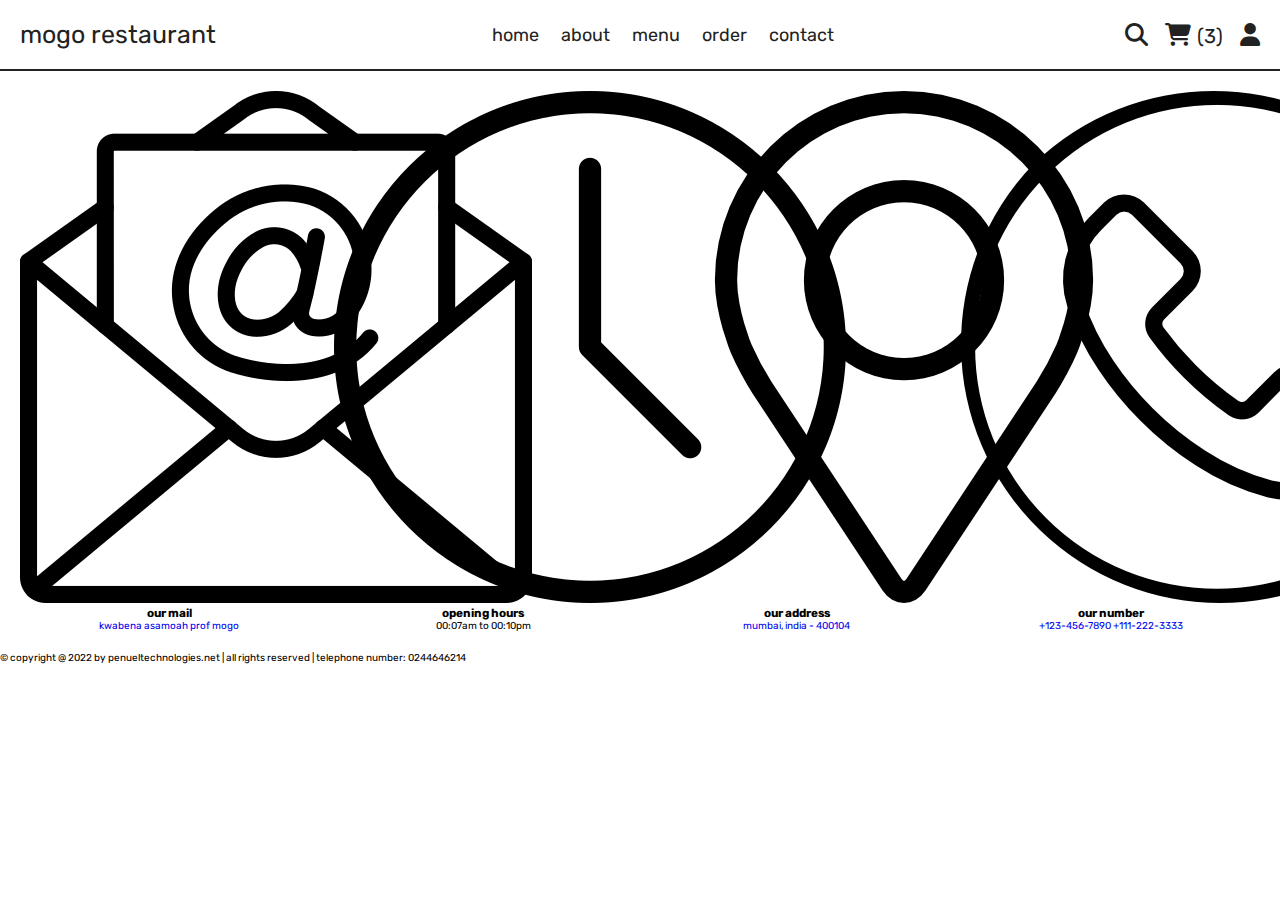
==== index.html @ 7354e5f3 "added footer code" ====
<!DOCTYPE html>
<html lang="en">
<head>
    <meta charset="UTF-8">
    <meta http-equiv="X-UA-Compatible" content="IE=edge">
    <meta name="viewport" content="width=device-width, initial-scale=1.0">
    <title>::Mogo F&R-Home</title>

    <!--font awesome cdn link-->
    <link rel="stylesheet" href="https://cdnjs.cloudflare.com/ajax/libs/font-awesome/6.1.2/css/all.min.css">

    <!--custom css link-->
    <link rel="stylesheet" href="css/style.css">
</head>
<body>
     <!--header section starts-->
     <header class="header">

        <section class="flex">

            <a href="index.html" class="logo">mogo restaurant</a>
        
            <nav class="navbar">
                <a href="index.html">home</a>
                <a href="about.html">about</a>
                <a href="menu.html">menu</a>
                <a href="orders.html">order</a>
                <a href="contact.html">contact</a>
            </nav>

            <div class="icons">
                <a href="search.html"><i class="fas fa-search"></i></a>
                <a href="cart.html"><i class="fas fa-shopping-cart"></i> <span>(3)</span></a>
                <div id="user-btn" class="fas fa-user"></div>
                <div id="menu-btn" class="fas fa-bars"></div>
             </div>

             <div class="profile">
                <p class="name">prof eddy</p>
                <div class="flex">
                    <a href="profile.html" class="btn">profiles</a>
                    <a href="#" class="delete-btn">logout</a>
                </div>
                <p class="account"><a href="login.html">login</a> or 
                    <a href="register.html">register</a> </p>
                
             </div>  

             </section>
     </header>

     <!--header section end-->

     <footer class="footer">

        <section class="box-container">

            <div class="box">
                <img src="images/email-icon.png" alt="">
                <h3>our mail</h3>
                <a href="mailto:savealifemobapp@gmail.com">kwabena asamoah</a>
                <a href="mailto:asamoah.frempong@gmail.com">prof mogo</a>
            </div>

            <div class="box">
                <img src="images/clock-icon.png" alt="">
                <h3>opening hours</h3>
                <p>00:07am to 00:10pm</p>
            </div>

            <div class="box">
                <img src="images/map-icon.png" alt="">
                <h3>our address</h3>
                <a href="https:/www.google.com/maps"> mumbai, india - 400104</a>
            </div>   
            
            <div class="box">
                <img src="images/phone-icon.png" alt="">
                <h3>our number</h3>
                <a href="tel:1234567890">+123-456-7890</a>
                <a href="tel:1112223333">+111-222-3333</a>
            </div>
        </section>

        <div class="credit"> &copy; copyright @ 2022 by <span> penueltechnologies.net</span> | all rights reserved | telephone number: 0244646214 </div>
     </footer>

     <!--footer-->






























<!--custom js file link-->
<script src="js/script.js"></script>

</body>
</html>
---- css/style.css ----
@import url('https://fonts.googleapis.com/css2?family=Rubik:wght@300;400;500;600&display=swap');



:root{
    --yellow:#fed330;
    --red:#e74c3c;
    --white:#fff;
    --black:#222;
    --light-color:#777;
    --border:.2rem solid var(--black);
}

*{
    font-family: 'Rubik', sans-serif;
    margin: 0; padding: 0;
    box-sizing: border-box;
    outline: none; border: none;
    text-decoration: none;
}

*::selection{
    background-color: var(--yellow);
    color: var(--white);
}

::-webkit-scrollbar{
    height: .2rem;
    width: 1rem;
  
}

::-webkit-scrollbar-track{
    background-color: transparent;
}

::-webkit-scrollbar-thumb{
    background-color: var(--yellow);
}

html{
    font-size: 62.5%;
    overflow-x: hidden;
    scroll-behavior: smooth;
    stop-opacity: 7rem;
}

section{
    margin: 0 auto;
    max-width: 1200ox;
    padding: 2rem;
}

.btn,
.delete-btn{
    margin-top: 1rem;
    display: inline-block;
    font-size: 2rem;
    padding: 1rem 3rem;
    cursor: pointer;    
    text-transform: capitalize;
    transition: .2s linear;
}
.btn{
    background-color: var(--yellow);
    color: var(--black);
}

.delete-btn{
    background-color: var(--red);
    color: var(--white);
}

.btn:hover,
.delete-btn:hover{
    letter-spacing: .2rem;
}









/*header css*/

.header{
    position: sticky;
    top: 0; left: 0; right: 0;
    z-index: 1000;
    background-color: var(--white);
    border-bottom: var(--border);
}

.header .flex{
    display: flex;
    align-items: center;
    justify-content: space-between;
    position: relative;
}

.header .flex .logo{
    font-size: 2.5rem;
    color: var(--black)
}

.header .flex .logo:hover{
    color: var(--yellow);
}

.header .flex .navbar a{
    font-size: 1.8rem;
    color: var(--black);
    margin: 0 1rem;
}

.header .flex .navbar a:hover{
    color: var(--yellow);
    text-decoration: underline .2rem;
    
    }

.header .flex .icons > *{
    margin-left: 1.5rem;
    font-size: 2.3rem;
    color: var(--black);
    cursor: pointer;
}

.header .flex .icons > *:hover{
    color: var(--yellow);
}
.header .flex .icons span{
    font-size: 2rem;
}

#menu-btn{
    display: none;
}


.header .flex .profile{
    background-color: var(--white);
    border: var(--border);
    padding: 1.5rem;
    text-align: center;
    position: absolute;
    top: 125%; right: 2rem;
    width: 30rem;
    display: none;
    animation: fadeIn .2s linear;
}

.header .flex .profile.active{
    display: inline-block;
}


@keyframes fadeIn {
    0% {
        transform: translateY(1rem);
    }
    
}

.header .flex .profile .name{
    font-size: 2rem;
    color: var(--black);
    margin-bottom: 1rem;
}

.header .flex .profile .account{
    margin-top: 2rem;
    font-size: 2rem;
    color: var(--light-color);
}

.header .flex .profile .account a{
    color: var(--black);
}

.header .flex .profile .account a:hover{
    color: var(--yellow);
    text-decoration: underline;
}



/*footer css*/

.footer .box-container{
    display: grid;
    grid-template-columns: repeat(auto-fit, minmax(27rem, 1fr));
    gap: 1.5rem;
    align-items: flex-start;
}

.footer .box-container .box{
    text-align: center;
}























/* media query css*/

@media (max-width:991px) {
    html{
        font-size: 55%;
    }
}

@media (max-width: 768px) {
    #menu-btn{
        display: inline-block;
    }

    .header .flex .navbar{
        position: absolute;
        top: 99%; left: 0; right: 0;
        border-top: var(--border);
        border-bottom: var(--border);
        background-color: var(--white);
        transition: .2s linear;
        clip-path: polygon(0 0, 100% 0, 0 0);
    }

    .header .flex .navbar a{
        display: block;
        margin: 2rem;
    }

    .header .flex .navbar.active{
        clip-path: polygon(0 0, 100% 0, 100% 100%, 0 100%);
    }
    
}
    
    @media (max-width:450px) {
        html{
            font-size: 50%;
        }
}
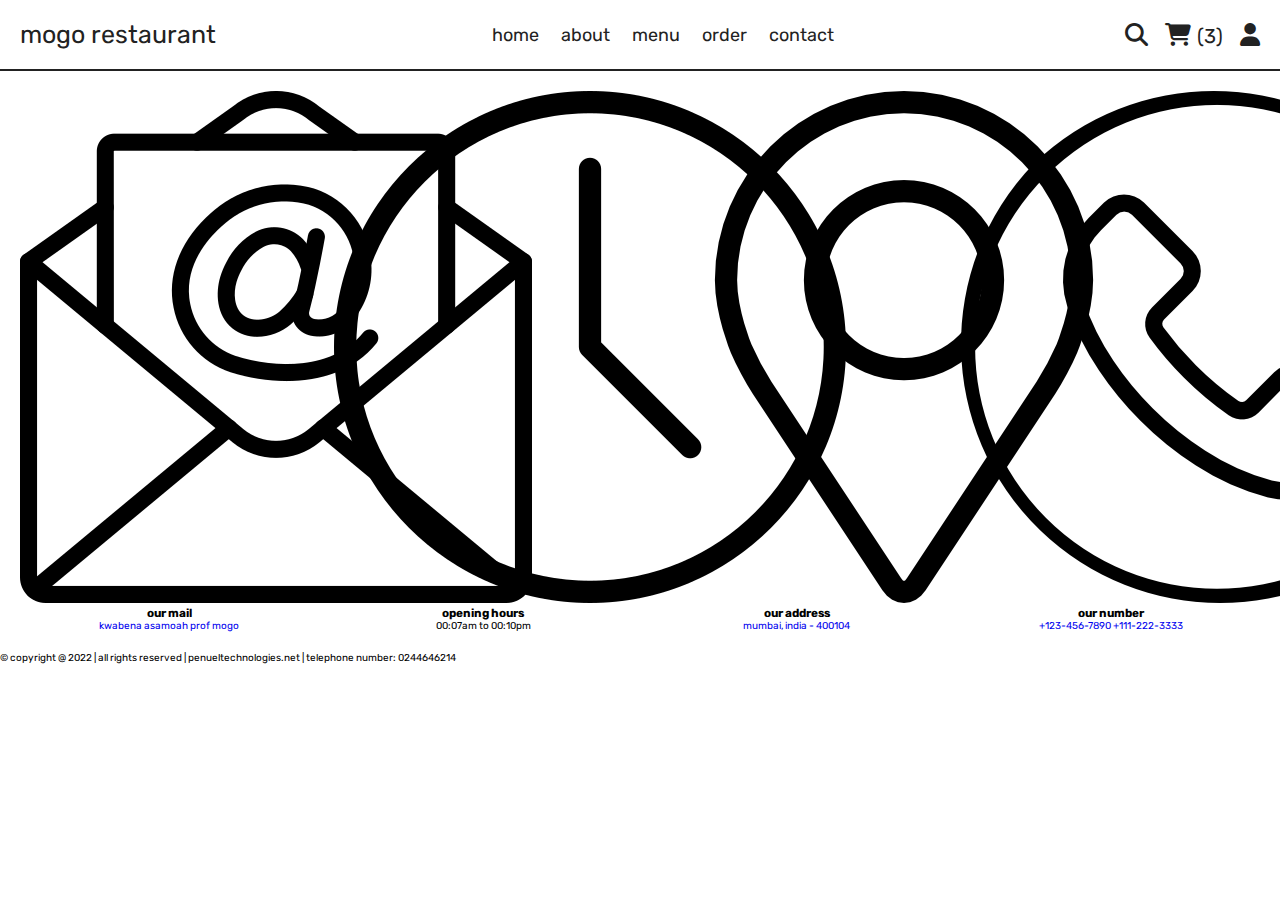
==== commit 77b978a5: "updated footer" ====
--- a/index.html
+++ b/index.html
@@ -82,7 +82,7 @@
             </div>
         </section>
 
-        <div class="credit"> &copy; copyright @ 2022 by <span> penueltechnologies.net</span> | all rights reserved | telephone number: 0244646214 </div>
+        <div class="credit"> &copy; copyright @ 2022 | all rights reserved | <span> penueltechnologies.net</span> | telephone number: 0244646214 </div>
      </footer>
 
      <!--footer-->
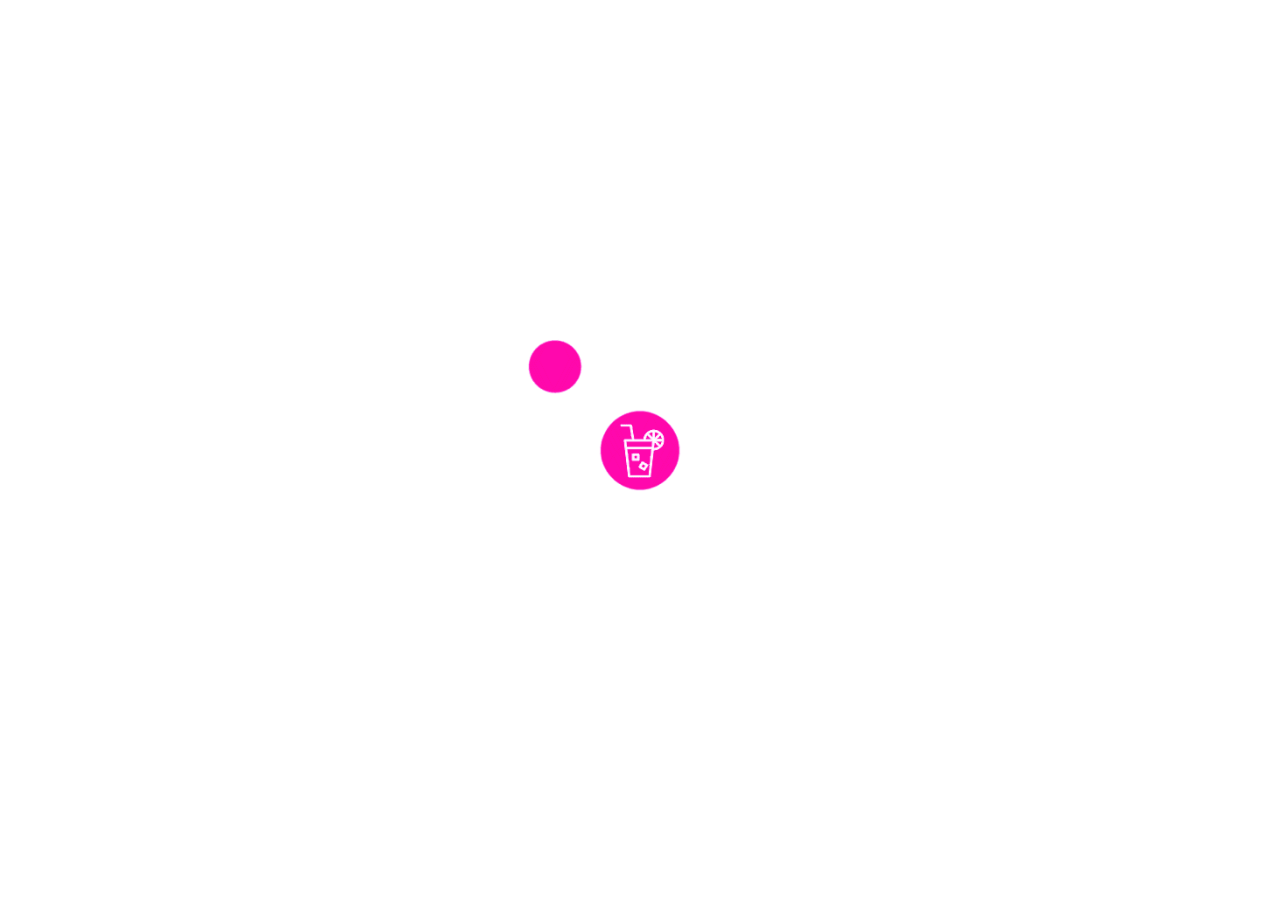
==== commit d9718045: "completed footer and added loader icon" ====
--- a/index.html
+++ b/index.html
@@ -50,6 +50,44 @@
      </header>
 
      <!--header section end-->
+
+
+
+
+
+
+
+
+
+
+
+
+
+
+
+
+
+
+
+
+
+
+
+
+
+
+
+
+
+
+
+
+
+
+
+
+     
+     <!--footer section starts-->
 
      <footer class="footer">
 
@@ -108,16 +146,19 @@
 
 
 
+/* loader*/
 
+<div class="loader">
+    <img src="images/loader.gif" alt="">
+</div>
 
-
-
-
-
+<script src="https://unpkg.com/swiper@8/swiper-bundle.min.js"></script>
 
 
 <!--custom js file link-->
 <script src="js/script.js"></script>
 
+
+
 </body>
 </html>--- a/css/style.css
+++ b/css/style.css
@@ -199,6 +199,57 @@
 
 .footer .box-container .box{
     text-align: center;
+    padding: 2rem;
+    border: var(--border);
+}
+
+.footer .box-container .box img{
+    height: 10rem;
+    margin-bottom: 1rem;
+}
+
+.footer .box-container .box h3{
+    margin: 1rem 0 ;
+    font-size: 2rem;
+    color: var(--black);
+}
+
+.footer .box-container .box a,
+.footer .box-container .box p{
+    line-height: 2;
+    font-size: 1.5rem;
+    color: var(--light-color);
+    display: block;
+}
+
+.footer .credit{
+    background-color: var(--black);
+    text-align: center;
+    padding: 3rem 2rem;
+    font-size: 2rem;
+    color: var(--white);
+    text-transform: capitalize;
+}
+
+.footer .credit span{
+    color: var(--yellow);
+    text-transform: lowercase;
+}
+
+/* loader css*/
+
+.loader{
+    position: fixed;
+    top: 0; left: 0; right: 0; bottom: 0;
+    background-color: var(--white);
+    z-index: 10000;
+    display: flex;
+    align-items: center;
+    justify-content: center;
+}
+
+.loader img{
+    width: 35rem;
 }
 
 
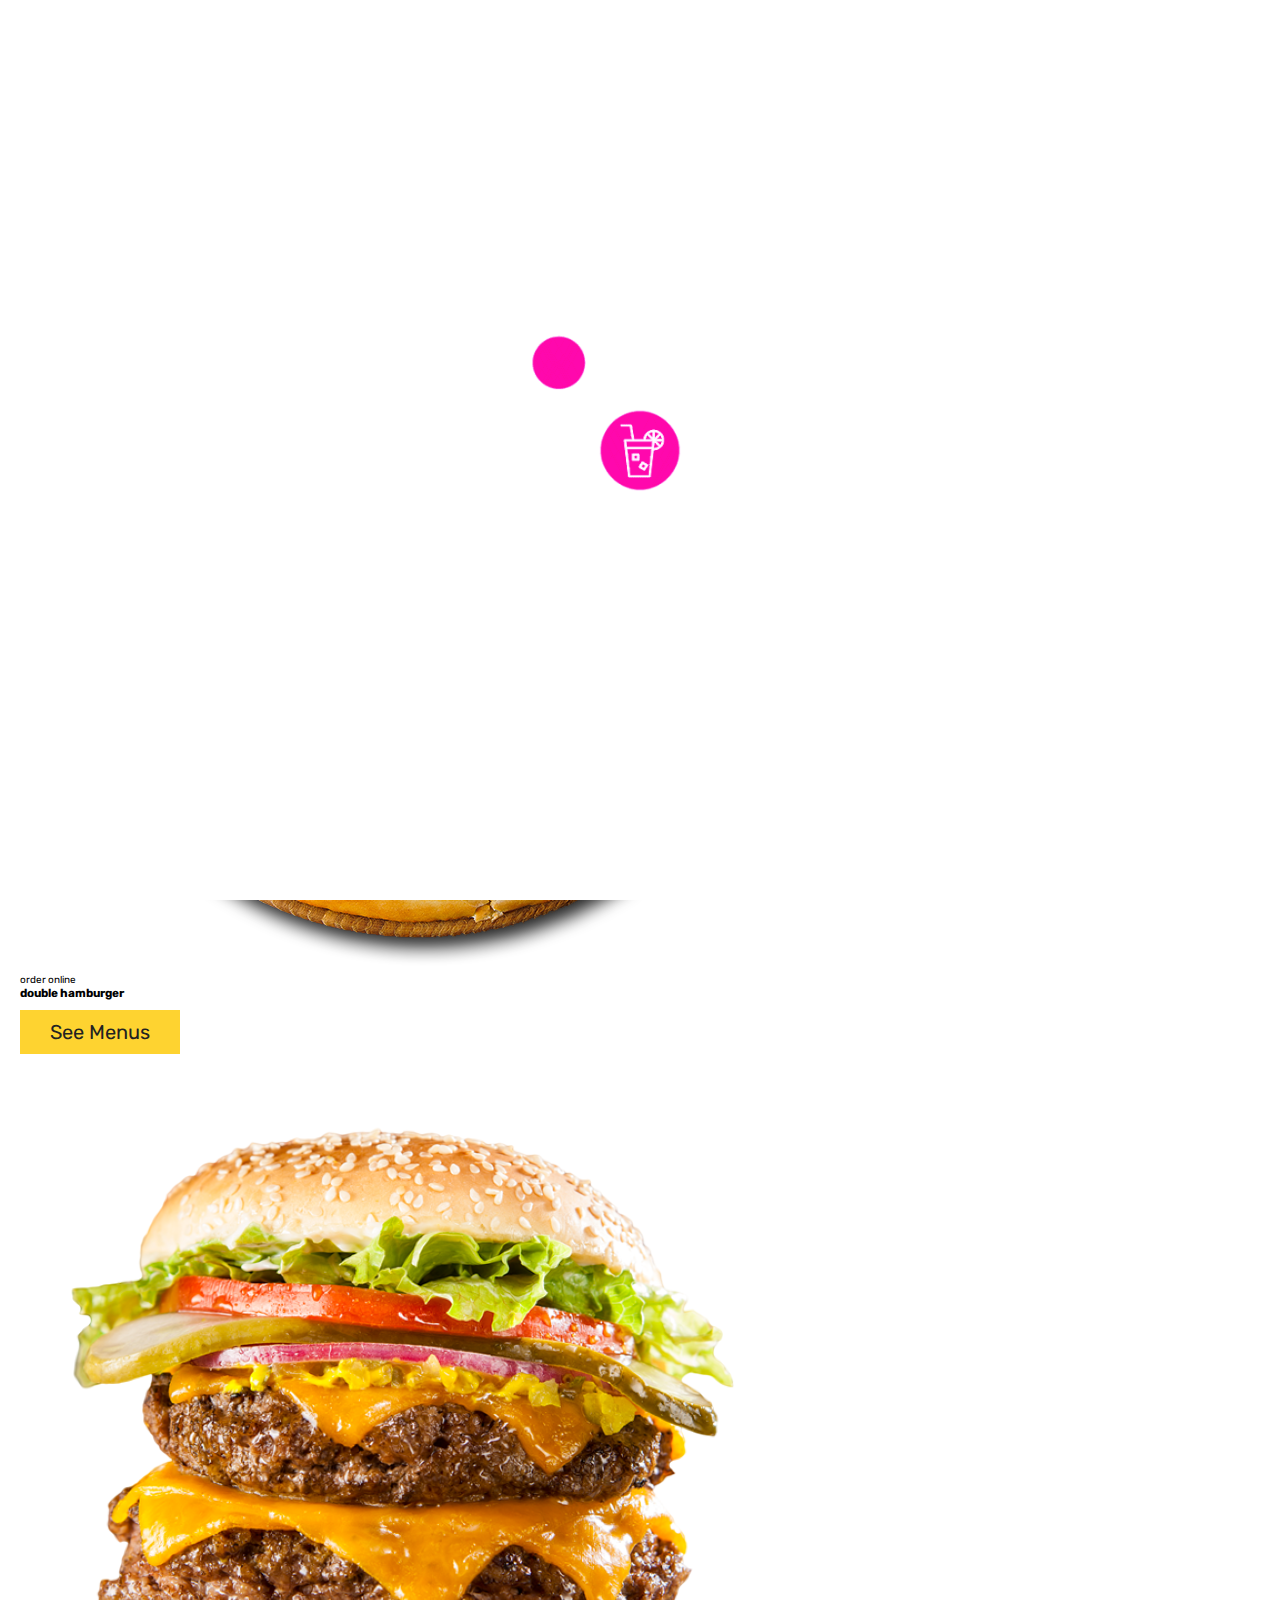
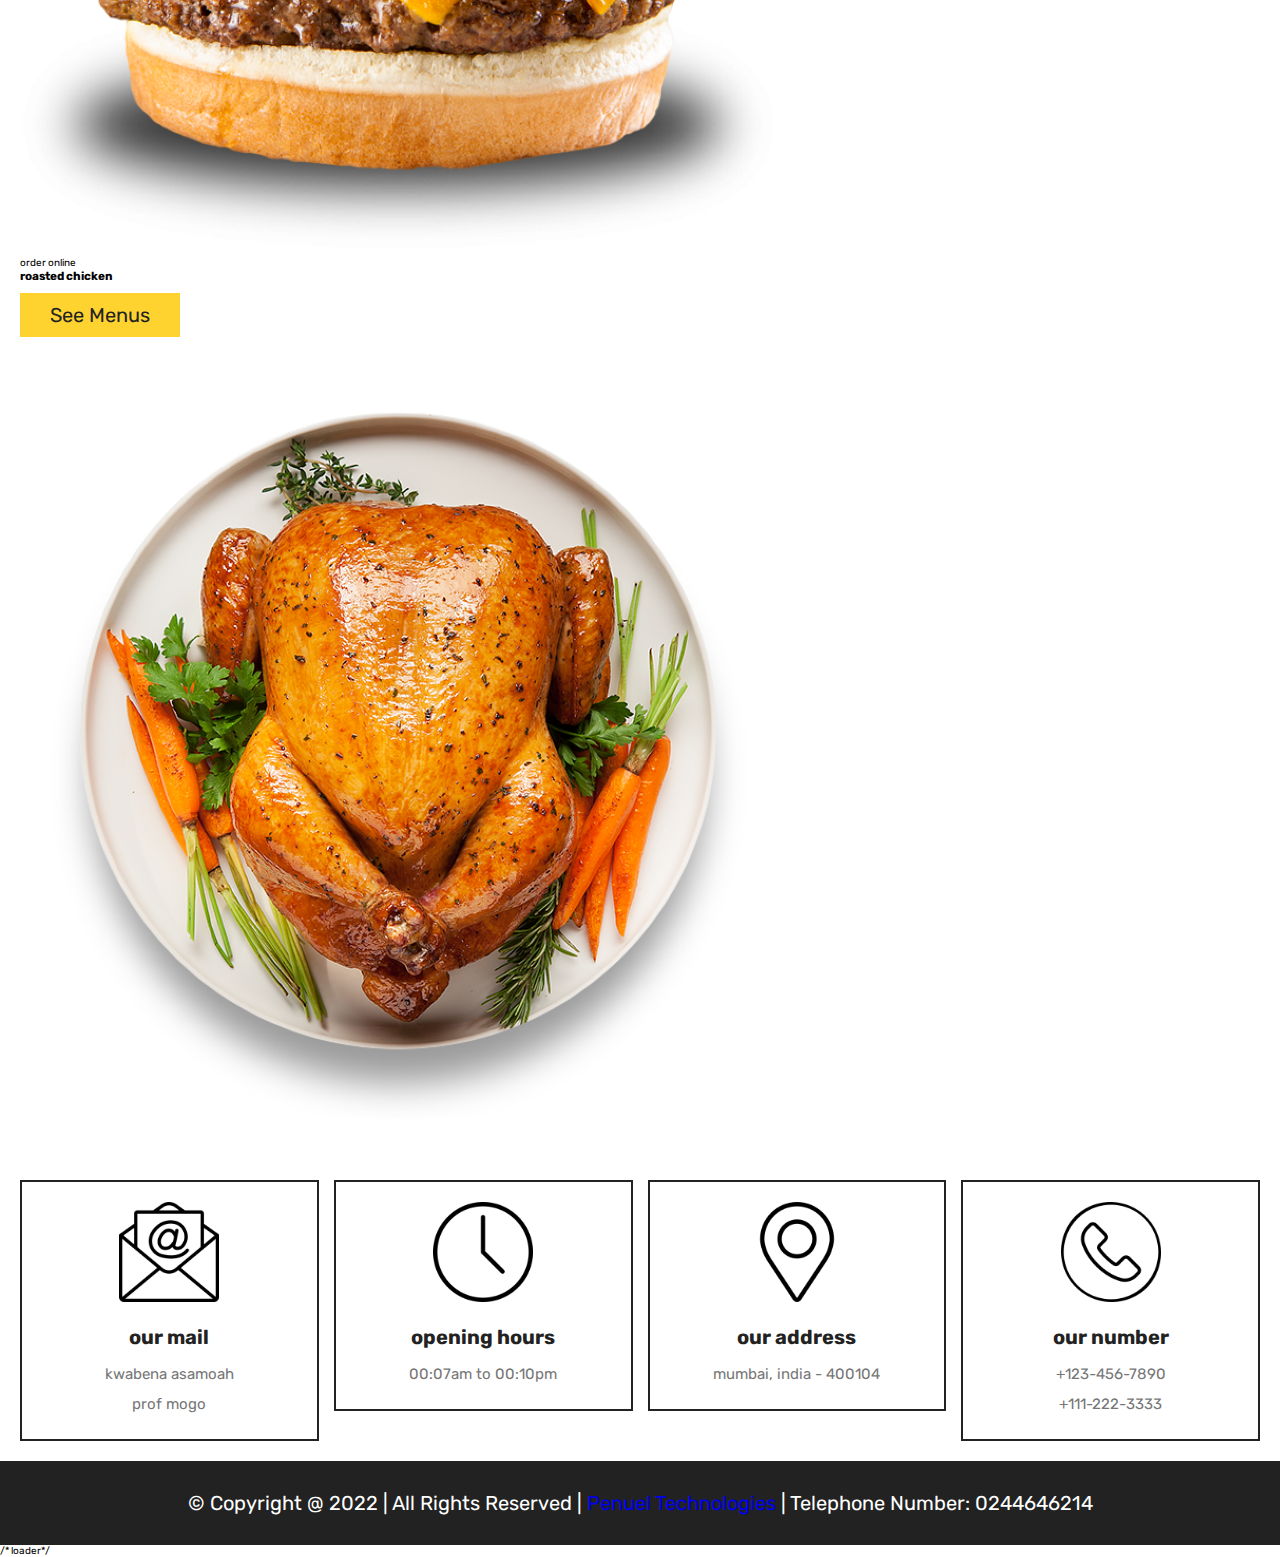
==== commit 24b90fdb: "added home code" ====
--- a/index.html
+++ b/index.html
@@ -1,164 +1,155 @@
 <!DOCTYPE html>
 <html lang="en">
-<head>
-    <meta charset="UTF-8">
-    <meta http-equiv="X-UA-Compatible" content="IE=edge">
-    <meta name="viewport" content="width=device-width, initial-scale=1.0">
+  <head>
+    <meta charset="UTF-8" />
+    <meta http-equiv="X-UA-Compatible" content="IE=edge" />
+    <meta name="viewport" content="width=device-width, initial-scale=1.0" />
     <title>::Mogo F&R-Home</title>
 
     <!--font awesome cdn link-->
-    <link rel="stylesheet" href="https://cdnjs.cloudflare.com/ajax/libs/font-awesome/6.1.2/css/all.min.css">
+    <link
+      rel="stylesheet"
+      href="https://cdnjs.cloudflare.com/ajax/libs/font-awesome/6.1.2/css/all.min.css"
+    />
 
     <!--custom css link-->
-    <link rel="stylesheet" href="css/style.css">
-</head>
-<body>
-     <!--header section starts-->
-     <header class="header">
+    <link rel="stylesheet" href="css/style.css" />
+  </head>
+  <body>
+    <!--header section starts-->
+    <header class="header">
+      <section class="flex">
+        <a href="index.html" class="logo">mogo restaurant</a>
 
-        <section class="flex">
+        <nav class="navbar">
+          <a href="index.html">home</a>
+          <a href="about.html">about</a>
+          <a href="menu.html">menu</a>
+          <a href="orders.html">order</a>
+          <a href="contact.html">contact</a>
+        </nav>
 
-            <a href="index.html" class="logo">mogo restaurant</a>
-        
-            <nav class="navbar">
-                <a href="index.html">home</a>
-                <a href="about.html">about</a>
-                <a href="menu.html">menu</a>
-                <a href="orders.html">order</a>
-                <a href="contact.html">contact</a>
-            </nav>
+        <div class="icons">
+          <a href="search.html"><i class="fas fa-search"></i></a>
+          <a href="cart.html"
+            ><i class="fas fa-shopping-cart"></i> <span>(3)</span></a
+          >
+          <div id="user-btn" class="fas fa-user"></div>
+          <div id="menu-btn" class="fas fa-bars"></div>
+        </div>
 
-            <div class="icons">
-                <a href="search.html"><i class="fas fa-search"></i></a>
-                <a href="cart.html"><i class="fas fa-shopping-cart"></i> <span>(3)</span></a>
-                <div id="user-btn" class="fas fa-user"></div>
-                <div id="menu-btn" class="fas fa-bars"></div>
-             </div>
+        <div class="profile">
+          <p class="name">prof eddy</p>
+          <div class="flex">
+            <a href="profile.html" class="btn">profiles</a>
+            <a href="#" class="delete-btn">logout</a>
+          </div>
+          <p class="account">
+            <a href="login.html">login</a> or
+            <a href="register.html">register</a>
+          </p>
+        </div>
+      </section>
+    </header>
 
-             <div class="profile">
-                <p class="name">prof eddy</p>
-                <div class="flex">
-                    <a href="profile.html" class="btn">profiles</a>
-                    <a href="#" class="delete-btn">logout</a>
-                </div>
-                <p class="account"><a href="login.html">login</a> or 
-                    <a href="register.html">register</a> </p>
-                
-             </div>  
+    <!--header section end-->
 
-             </section>
-     </header>
+    <!--home section starts-->
 
-     <!--header section end-->
+    <section class="home">
+      <div class="swiper home-slider">
+        <div class="swiper-wrapper">
+          <!--image 1-->
+          <div class="swiper-slide slide">
+            <div class="content">
+              <span>order online</span>
+              <h3>delicious pizza</h3>
+              <a href="menu.html" class="btn">see menus</a>
+            </div>
+            <div class="image">
+              <img src="images/home-img-1.png" alt="" />
+            </div>
+          </div>
 
+          <!--image 2-->
+          <div class="swiper-slide slide">
+            <div class="content">
+              <span>order online</span>
+              <h3>double hamburger</h3>
+              <a href="menu.html" class="btn">see menus</a>
+            </div>
+            <div class="image">
+              <img src="images/home-img-2.png" alt="" />
+            </div>
+          </div>
 
+          <!--image 3-->
+          <div class="swiper-slide slide">
+            <div class="content">
+              <span>order online</span>
+              <h3>roasted chicken</h3>
+              <a href="menu.html" class="btn">see menus</a>
+            </div>
+            <div class="image">
+              <img src="images/home-img-3.png" alt="" />
+            </div>
+          </div>
+        </div>
+      </div>
+    </section>
+    <!--home section ends-->
 
+    <!--footer section starts-->
 
+    <footer class="footer">
+      <section class="box-container">
+        <div class="box">
+          <img src="images/email-icon.png" alt="" />
+          <h3>our mail</h3>
+          <a href="mailto:savealifemobapp@gmail.com">kwabena asamoah</a>
+          <a href="mailto:asamoah.frempong@gmail.com">prof mogo</a>
+        </div>
 
+        <div class="box">
+          <img src="images/clock-icon.png" alt="" />
+          <h3>opening hours</h3>
+          <p>00:07am to 00:10pm</p>
+        </div>
 
+        <div class="box">
+          <img src="images/map-icon.png" alt="" />
+          <h3>our address</h3>
+          <a href="https:/www.google.com/maps"> mumbai, india - 400104</a>
+        </div>
 
+        <div class="box">
+          <img src="images/phone-icon.png" alt="" />
+          <h3>our number</h3>
+          <a href="tel:1234567890">+123-456-7890</a>
+          <a href="tel:1112223333">+111-222-3333</a>
+        </div>
+      </section>
 
+      <div class="credit">
+        &copy; copyright @ 2022 | all rights reserved |
+        <span>
+          <a href="https://penueltechnologies.net">penuel technologies</a>
+        </span>
+        | telephone number: 0244646214
+      </div>
+    </footer>
 
+    <!--footer-->
 
+    /* loader*/
 
+    <div class="loader">
+      <img src="images/loader.gif" alt="" />
+    </div>
 
+    <script src="https://unpkg.com/swiper@8/swiper-bundle.min.js"></script>
 
-
-
-
-
-
-
-
-
-
-
-
-
-
-
-
-
-
-
-
-
-
-
-
-     
-     <!--footer section starts-->
-
-     <footer class="footer">
-
-        <section class="box-container">
-
-            <div class="box">
-                <img src="images/email-icon.png" alt="">
-                <h3>our mail</h3>
-                <a href="mailto:savealifemobapp@gmail.com">kwabena asamoah</a>
-                <a href="mailto:asamoah.frempong@gmail.com">prof mogo</a>
-            </div>
-
-            <div class="box">
-                <img src="images/clock-icon.png" alt="">
-                <h3>opening hours</h3>
-                <p>00:07am to 00:10pm</p>
-            </div>
-
-            <div class="box">
-                <img src="images/map-icon.png" alt="">
-                <h3>our address</h3>
-                <a href="https:/www.google.com/maps"> mumbai, india - 400104</a>
-            </div>   
-            
-            <div class="box">
-                <img src="images/phone-icon.png" alt="">
-                <h3>our number</h3>
-                <a href="tel:1234567890">+123-456-7890</a>
-                <a href="tel:1112223333">+111-222-3333</a>
-            </div>
-        </section>
-
-        <div class="credit"> &copy; copyright @ 2022 | all rights reserved | <span> penueltechnologies.net</span> | telephone number: 0244646214 </div>
-     </footer>
-
-     <!--footer-->
-
-
-
-
-
-
-
-
-
-
-
-
-
-
-
-
-
-
-
-
-
-
-/* loader*/
-
-<div class="loader">
-    <img src="images/loader.gif" alt="">
-</div>
-
-<script src="https://unpkg.com/swiper@8/swiper-bundle.min.js"></script>
-
-
-<!--custom js file link-->
-<script src="js/script.js"></script>
-
-
-
-</body>
-</html>+    <!--custom js file link-->
+    <script src="js/script.js"></script>
+  </body>
+</html>
--- a/css/style.css
+++ b/css/style.css
@@ -233,7 +233,7 @@
 
 .footer .credit span{
     color: var(--yellow);
-    text-transform: lowercase;
+   
 }
 
 /* loader css*/
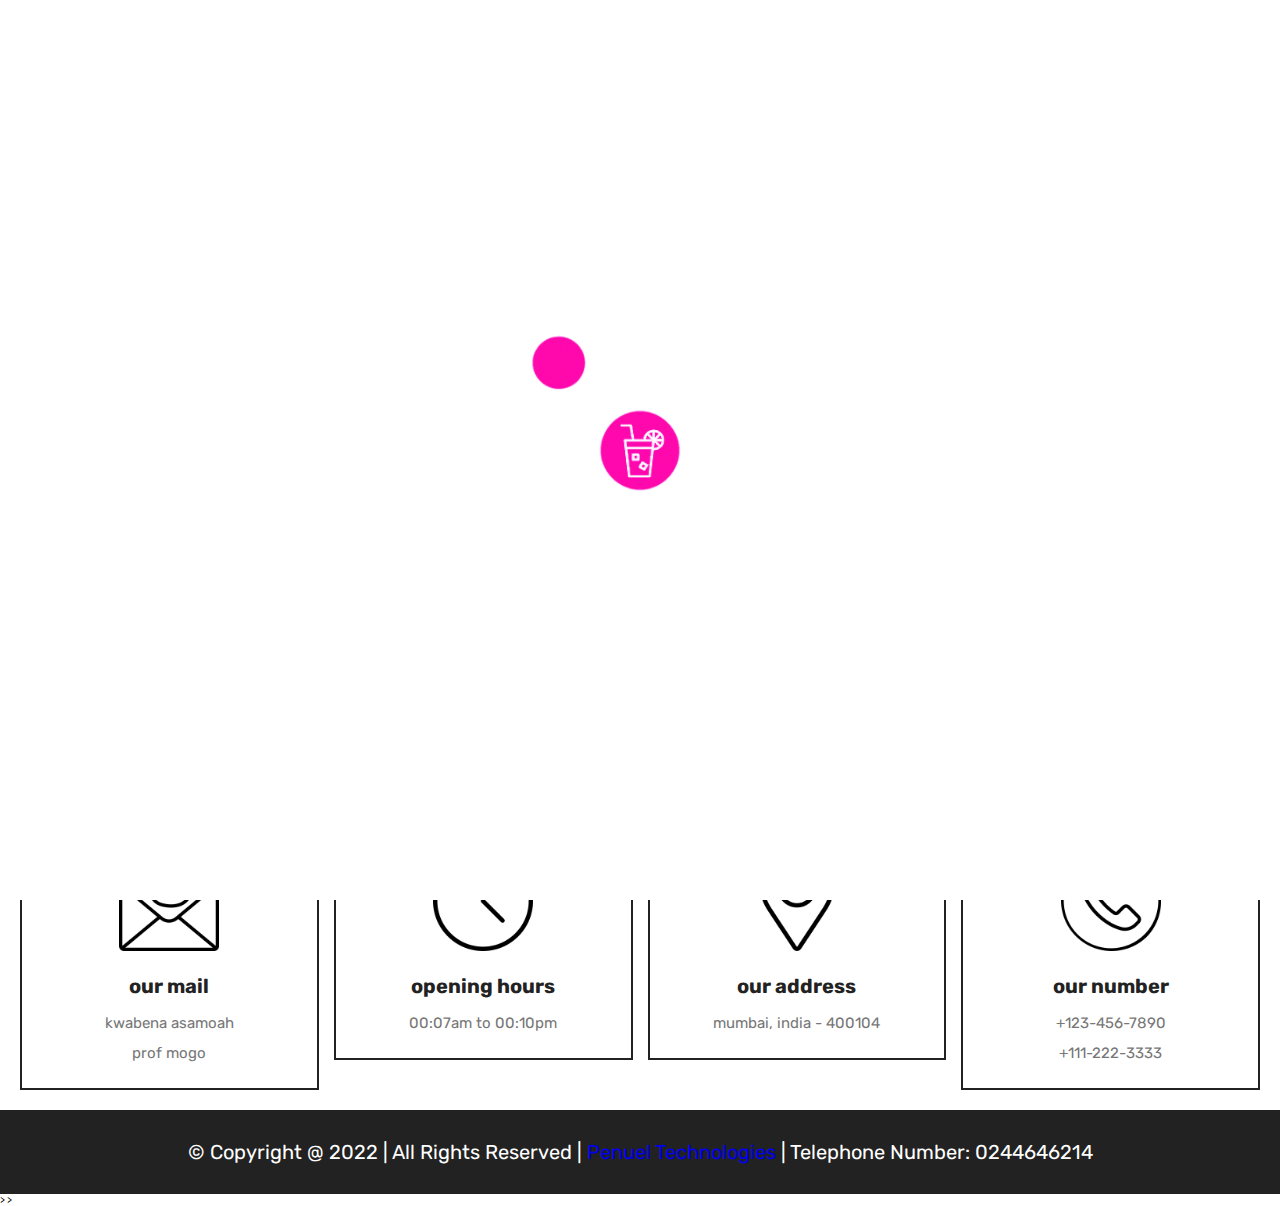
==== commit 65540152: "added home slider" ====
--- a/index.html
+++ b/index.html
@@ -4,7 +4,9 @@
     <meta charset="UTF-8" />
     <meta http-equiv="X-UA-Compatible" content="IE=edge" />
     <meta name="viewport" content="width=device-width, initial-scale=1.0" />
-    <title>::Mogo F&R-Home</title>
+    <title>::Mogo F&R-Home Page</title>
+
+    <link rel="stylesheet" href="https://unpkg.com/swiper@8/swiper-bundle.min.css">
 
     <!--font awesome cdn link-->
     <link
@@ -57,7 +59,9 @@
     <!--home section starts-->
 
     <section class="home">
+
       <div class="swiper home-slider">
+
         <div class="swiper-wrapper">
           <!--image 1-->
           <div class="swiper-slide slide">
@@ -67,7 +71,7 @@
               <a href="menu.html" class="btn">see menus</a>
             </div>
             <div class="image">
-              <img src="images/home-img-1.png" alt="" />
+              <img src="images/home-img-1q.png" alt="" />
             </div>
           </div>
 
@@ -95,6 +99,9 @@
             </div>
           </div>
         </div>
+
+        <div class="swiper-pagination"></div>
+
       </div>
     </section>
     <!--home section ends-->
@@ -141,7 +148,7 @@
 
     <!--footer-->
 
-    /* loader*/
+    <!--loader-->>
 
     <div class="loader">
       <img src="images/loader.gif" alt="" />
@@ -151,5 +158,23 @@
 
     <!--custom js file link-->
     <script src="js/script.js"></script>
+
+
+   <!--swiper section-->>
+<script>
+
+var swiper = new Swiper(".home-slider", {
+        loop: true,       
+        grabCursor: true,
+        effect: "flip",
+    //pagination
+    pagination:{
+        el: '.swiper-pagination',
+        clickable: true,
+        },
+    });
+
+</script>
+
   </body>
 </html>
--- a/css/style.css
+++ b/css/style.css
@@ -186,6 +186,79 @@
     text-decoration: underline;
 }
 
+/* home css*/
+
+.home .slide{
+    display: flex;
+    flex-wrap: wrap;
+    gap: 1.5rem;
+    align-items: center;
+    margin-bottom: 4rem;
+}
+
+.home .slide .content{
+    flex: 1 1 40rem;
+    text-align: center;
+}
+
+.home .slide .image{
+    flex: 1 1 40rem;
+}
+
+.home .slide .image img{
+    width: 100%;    
+}
+
+.home .slide .content span{
+    font-size: 2.5rem;
+    color: var(--light-color);
+}
+
+.home .slide .content h3{
+    margin: 1rem;
+    font-size: 5rem;
+    text-transform: capitalize;
+    color: var(--black);
+    padding: 1rem 0;
+}
+
+.swiper-pagination-bullet-active{
+    background-color: var(--yellow);
+ }
+ 
+
+
+
+
+
+
+
+
+
+
+
+
+
+
+
+
+
+
+
+
+
+
+
+
+
+
+
+
+
+
+
+
+
 
 
 /*footer css*/
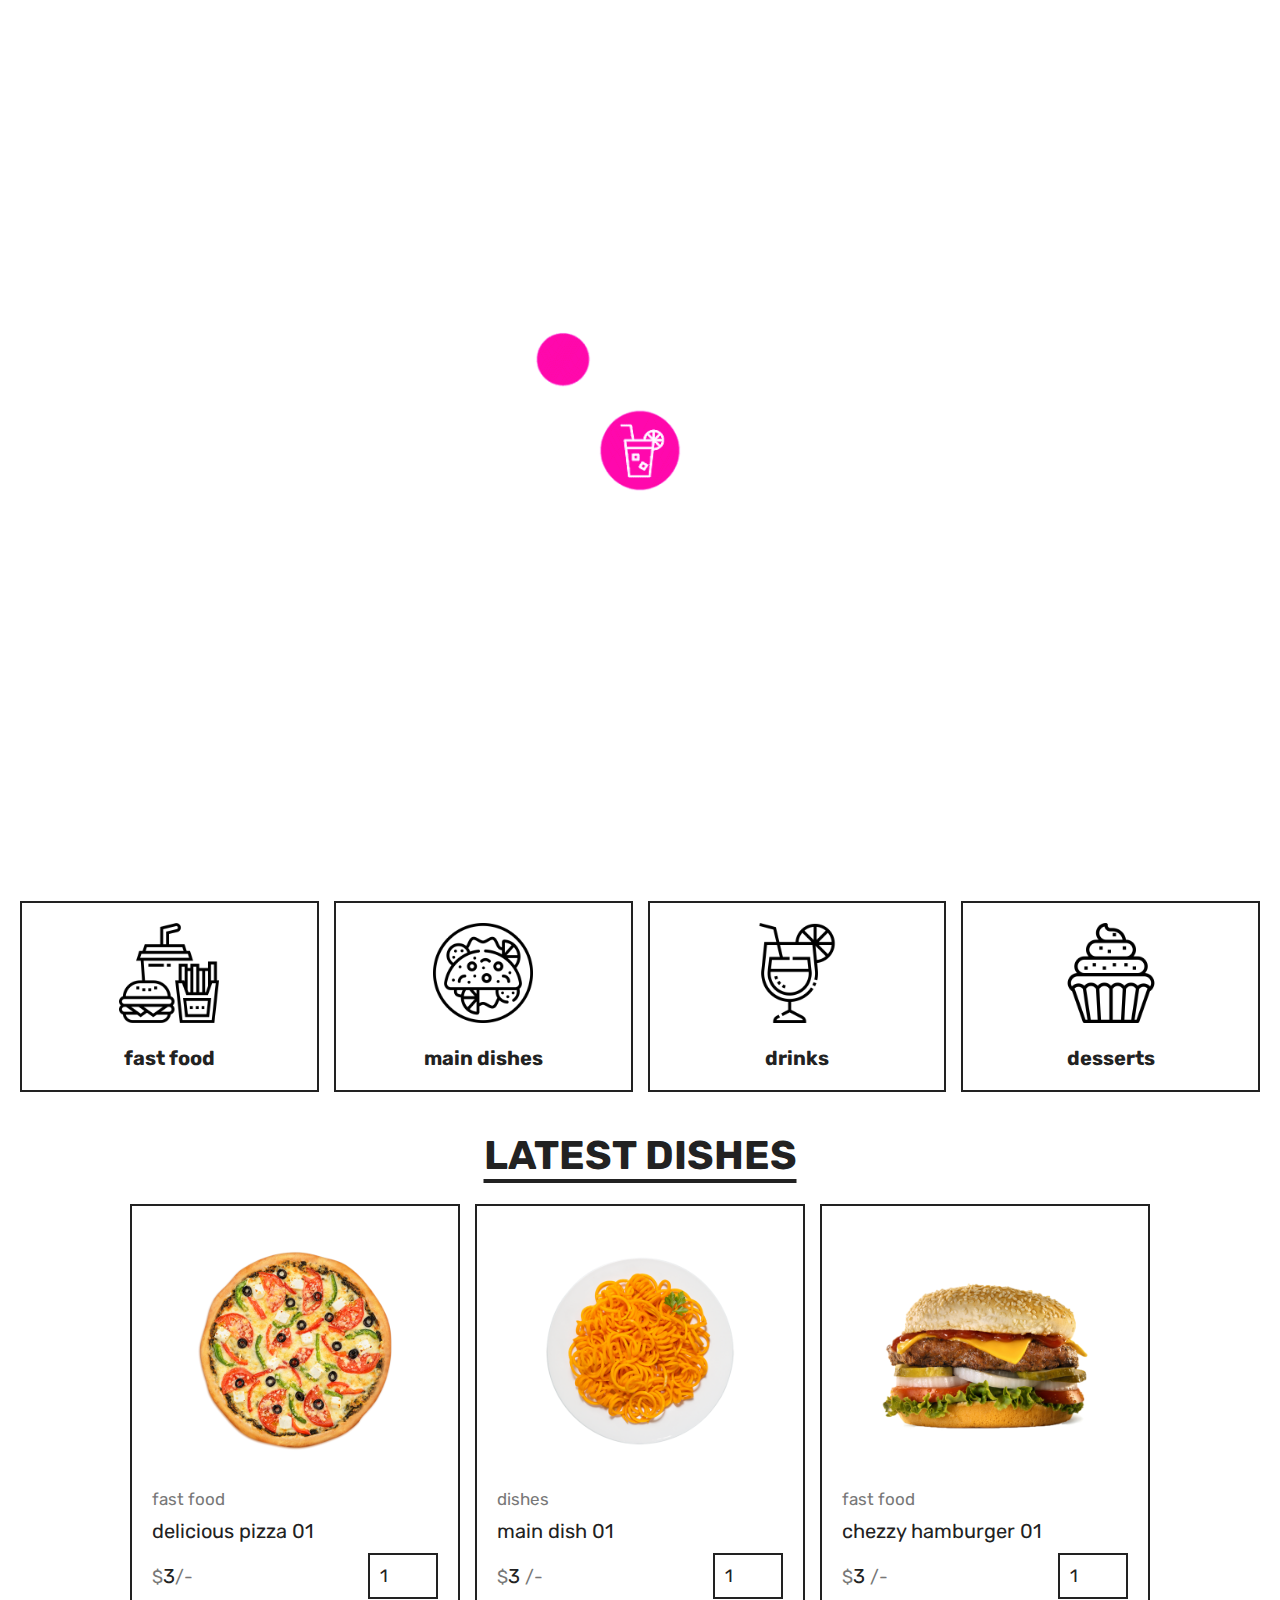
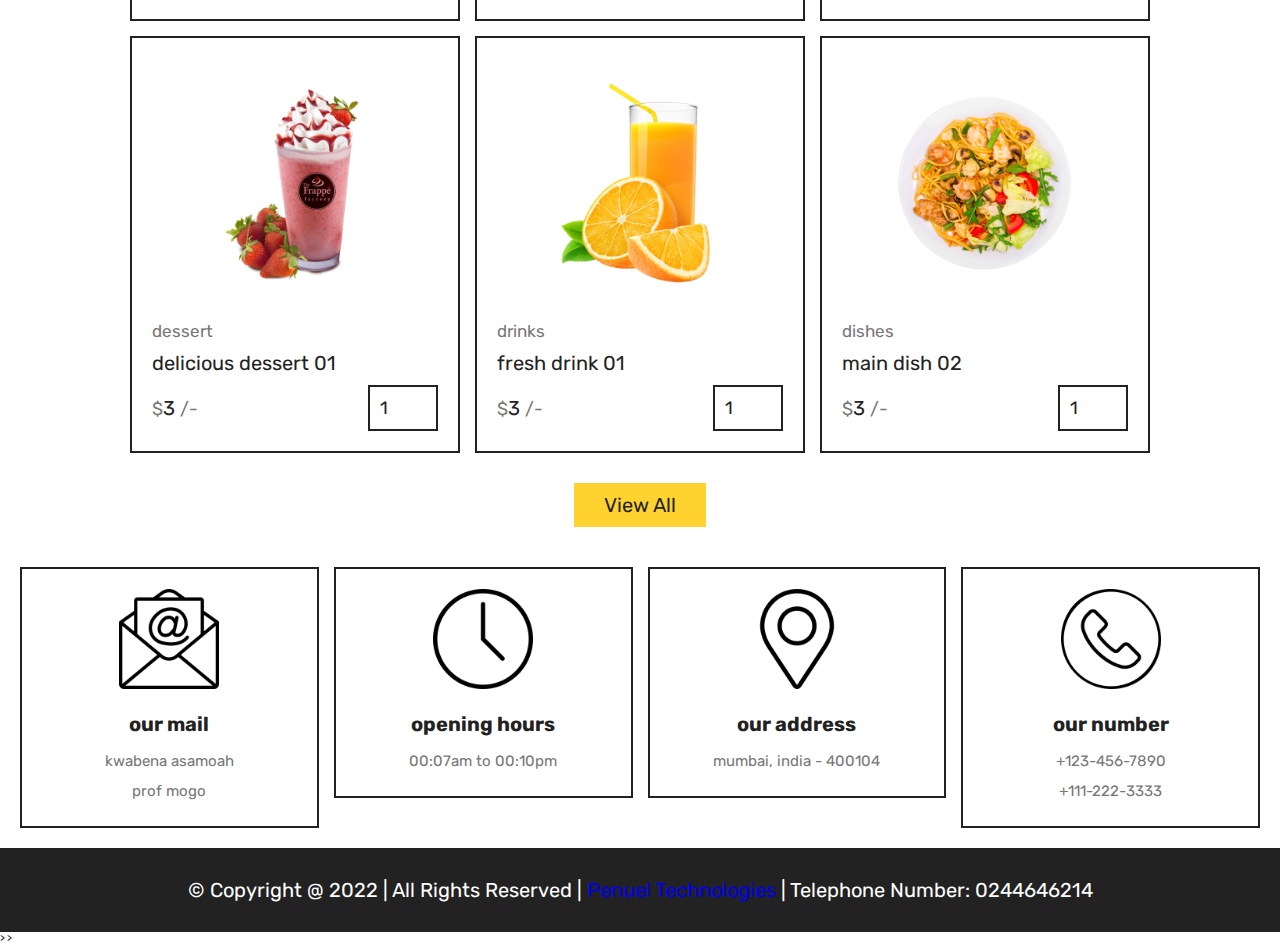
==== commit 271adf00: "completed homepage" ====
--- a/index.html
+++ b/index.html
@@ -105,6 +105,138 @@
       </div>
     </section>
     <!--home section ends-->
+
+    <!--category section starts-->
+    <section class="category">
+
+      <h1 class="title">food category</h1>
+
+      <div class="box-container">
+        <!---cat 1-->
+        <a href="category.html" class="box">
+          <img src="images/cat-1.png" alt="">
+          <h3>fast food</h3>
+        </a>
+
+        <!---cat 2-->
+        <a href="category.html" class="box">
+          <img src="images/cat-2.png" alt="">
+          <h3>main dishes</h3>
+        </a>
+
+        <!---cat 3-->
+        <a href="category.html" class="box">
+          <img src="images/cat-3.png" alt="">
+          <h3>drinks</h3>
+        </a>
+        
+        <!---cat 4-->
+        <a href="category.html" class="box">
+          <img src="images/cat-4.png" alt="">
+          <h3>desserts</h3>
+        </a>
+
+      </div>
+
+    </section>
+
+    <!--category section ends-->
+
+    <!--products section starts-->
+    
+    <section class="products">
+      <h1 class="title">latest dishes</h1>
+
+      <div class="box-container">
+         <!--form 1-->
+        <form action="" method="post" class="box">
+          <a href="quick_view.html" class="fas fa-eye"></a>
+          <button class="fas fa-shopping-cart" type="submit" name="add_to_cart"></button>
+          <img src="uploaded_img/pizza-1.png" alt="" >
+          <a href="category.html" class="cat">fast food</a>
+          <div class="name">delicious pizza 01</div>
+          <div class="flex">
+            <div class="price"><span>$</span>3<span>/-</span></div>
+            <input type="number" name="qty" class="qty" min="1" max="99" value="1" onkeypress="if(this.value.length == 2) return false;">
+          </div>                                                                                                                        
+        </form>
+
+        <!--form 2-->
+        <form action="" method="post" class="box">
+          <a href="quick_view.html" class="fas fa-eye"></a>
+          <button class="fas fa-shopping-cart" type="submit" name="add_to_cart"></button>
+          <img src="uploaded_img/dish-1.png" alt="">
+          <a href="category.html" class="cat">dishes</a>
+          <div class="name">main dish 01</div>
+          <div class="flex">
+            <div class="price"><span>$</span>3 <span>/-</span></div>
+            <input type="number" name="qty" class="qty" min="1" max="99" value="1"  onkeypress="if(this.value.length == 2) return false;">
+          </div>
+        </form>
+
+        <!--form 3-->
+
+        <form action="" method="post" class="box">
+          <a href="quick_view.html" class="fas fa-eye"></a>
+          <button class="fas fa-shopping-cart" type="submit" name="add_to_cart"></button>
+          <img src="uploaded_img/burger-1.png" alt="">
+          <a href="category.html" class="cat">fast food</a>
+          <div class="name">chezzy hamburger 01</div>
+          <div class="flex">
+            <div class="price"><span>$</span>3 <span>/-</span></div>
+            <input type="number" name="qty" class="qty" min="1" max="99" value="1"  onkeypress="if(this.value.length == 2) return false;">
+          </div>
+        </form>
+
+        <!--form 4-->
+
+        <form action="" method="post" class="box">
+          <a href="quick_view.html" class="fas fa-eye"></a>
+          <button class="fas fa-shopping-cart" type="submit" name="add_to_cart"></button>
+          <img src="uploaded_img/dessert-1.png" alt="">
+          <a href="category.html" class="cat">dessert</a>
+          <div class="name">delicious dessert 01</div>
+          <div class="flex">
+            <div class="price"><span>$</span>3 <span>/-</span></div>
+            <input type="number" name="qty" class="qty" min="1" max="99" value="1"  onkeypress="if(this.value.length == 2) return false;">
+          </div>
+        </form>
+
+        <!--form 5-->
+
+        <form action="" method="post" class="box">
+          <a href="quick_view.html" class="fas fa-eye"></a>
+          <button class="fas fa-shopping-cart" type="submit" name="add_to_cart"></button>
+          <img src="uploaded_img/drink-1.png" alt="">
+          <a href="category.html" class="cat">drinks</a>
+          <div class="name">fresh drink 01</div>
+          <div class="flex">
+            <div class="price"><span>$</span>3 <span>/-</span></div>
+            <input type="number" name="qty" class="qty" min="1" max="99" value="1"  onkeypress="if(this.value.length == 2) return false;">
+          </div>
+        </form>
+
+        <!--form 6-->
+        <form action="" method="post" class="box">
+          <a href="quick_view.html" class="fas fa-eye"></a>
+          <button class="fas fa-shopping-cart" type="submit" name="add_to_cart"></button>
+          <img src="uploaded_img/dish-2.png" alt="">
+          <a href="category.html" class="cat">dishes</a>
+          <div class="name">main dish 02</div>
+          <div class="flex">
+            <div class="price"><span>$</span>3 <span>/-</span></div>
+            <input type="number" name="qty" class="qty" min="1" max="99" value="1"  onkeypress="if(this.value.length == 2) return false;">
+          </div>
+        </form>
+        
+      </div><div class="more-btn">
+        <a href="menu.html" class="btn">view all</a>
+      </div>
+
+    </section>
+    
+    <!--products section ends-->
+
 
     <!--footer section starts-->
 
--- a/css/style.css
+++ b/css/style.css
@@ -226,6 +226,175 @@
     background-color: var(--yellow);
  }
  
+
+ /* about css*/
+
+ .title{
+    text-align: center;
+    margin-bottom: 2.5rem;
+    font-size: 4rem;
+    color: var(--black);
+    text-transform: uppercase;
+    text-decoration: underline;
+    text-underline-offset: 1rem;
+    
+ }
+
+ .category .box-container{
+    display: grid;
+    grid-template-columns: repeat(auto-fit, minmax(27rem, 1fr));
+    gap: 1.5rem;
+    align-items: flex-start;
+ }
+
+ .category .box-container .box{
+    border: var(--border);
+    padding: 2rem;
+    text-align: center;
+ }
+
+ .category .box-container .box img{
+    width: 100%;
+    height: 10rem;
+    object-fit: contain;
+ }
+
+ .category .box-container .box h3{
+    margin-top: 2rem;
+    font-size: 2rem;
+    color: var(--black);
+ }
+
+ .category .box-container .box:hover{
+    background-color: var(--black);
+ }
+
+ .category .box-container .box:hover img{
+    filter: invert();
+ }
+
+ .category .box-container .box:hover h3{
+    color: var(--white);
+ }
+
+ /* products css*/
+
+ .products .box-container{
+    display: grid;
+    grid-template-columns: repeat(auto-fit, 33rem);
+    gap: 1.5rem;
+    align-items: flex-start;
+    justify-content: center;
+ }
+
+ .products .box-container .box{
+    position: relative;
+    border: var(--border);
+    padding: 2rem;
+    overflow: hidden;
+ }
+
+ .products .box-container .box .fa-eye,
+ .products .box-container .box .fa-shopping-cart{
+    position: absolute;
+    top: 1rem;
+    display: block;
+    height: 4.5rem;
+    width: 4.5rem;
+    line-height: 4.3rem;
+    font-size: 2rem;
+    border: var(--border);
+    background-color: var(--white);
+    cursor: pointer;
+    color: var(--black);
+    text-align: center;
+ }
+
+ .products .box-container .box .fa-eye{
+    left: -10rem;
+ }
+
+.products .box-container .box .fa-shopping-cart{
+    right: -10rem;
+ }
+
+ .products .box-container .box:hover .fa-eye{
+    left: 1rem;
+ }
+
+ .products .box-container .box:hover .fa-shopping-cart{
+    right: 1rem;
+ }
+
+
+ .products .box-container .box .fa-eye:hover,
+ .products .box-container .box .fa-shopping-cart:hover{
+    background-color: var(--black);
+    color: var(--white);
+ }
+
+ .products .box-container .box img{
+    height: 25rem;
+    width: 100%;
+    object-fit: contain;
+    margin-bottom: 1rem;
+ }
+
+ .products .box-container .box .cat{
+    font-size: 1.7rem;
+    color: var(--light-color);
+ }
+
+ .products .box-container .box .cat:hover{
+    color: var(--yellow);
+ }
+
+ .products .box-container .box .name{
+    font-size: 2rem;
+    margin: 1rem 0;
+    color: var(--black);
+ }
+
+ .products .box-container .box .flex{
+    display: flex;
+    align-items: center;
+    gap: 1rem;
+ }
+ .products .box-container .box .flex .price{
+    margin-right: auto;
+    font-size: 2rem;
+    color: var(--black);
+ }
+
+ .products .box-container .box .flex .price span{
+    font-size: 1.8rem;
+    color: var(--light-color); 
+ }
+
+ .products .box-container .box .flex .qty{
+    padding: 1rem;
+    font-size: 1.8rem;
+    border: var(--border);
+    color: var(--black);
+    width: 7rem;    
+ }
+
+ .products .more-btn{
+    margin-top: 2rem;
+    text-align: center;
+ }
+
+
+  /* products edit css */
+ .products .box-container .box .flex .fa-edit{
+    width: 5rem;
+    background-color: var(--yellow);
+    color: var(--black);
+    cursor: pointer;
+    height: 4.5rem;
+    font-size: 2rem;
+    border: var(--border);
+ }
 
 
 
@@ -385,4 +554,8 @@
         html{
             font-size: 50%;
         }
+
+        .title{
+            font-size: 3rem;
+        }
 }